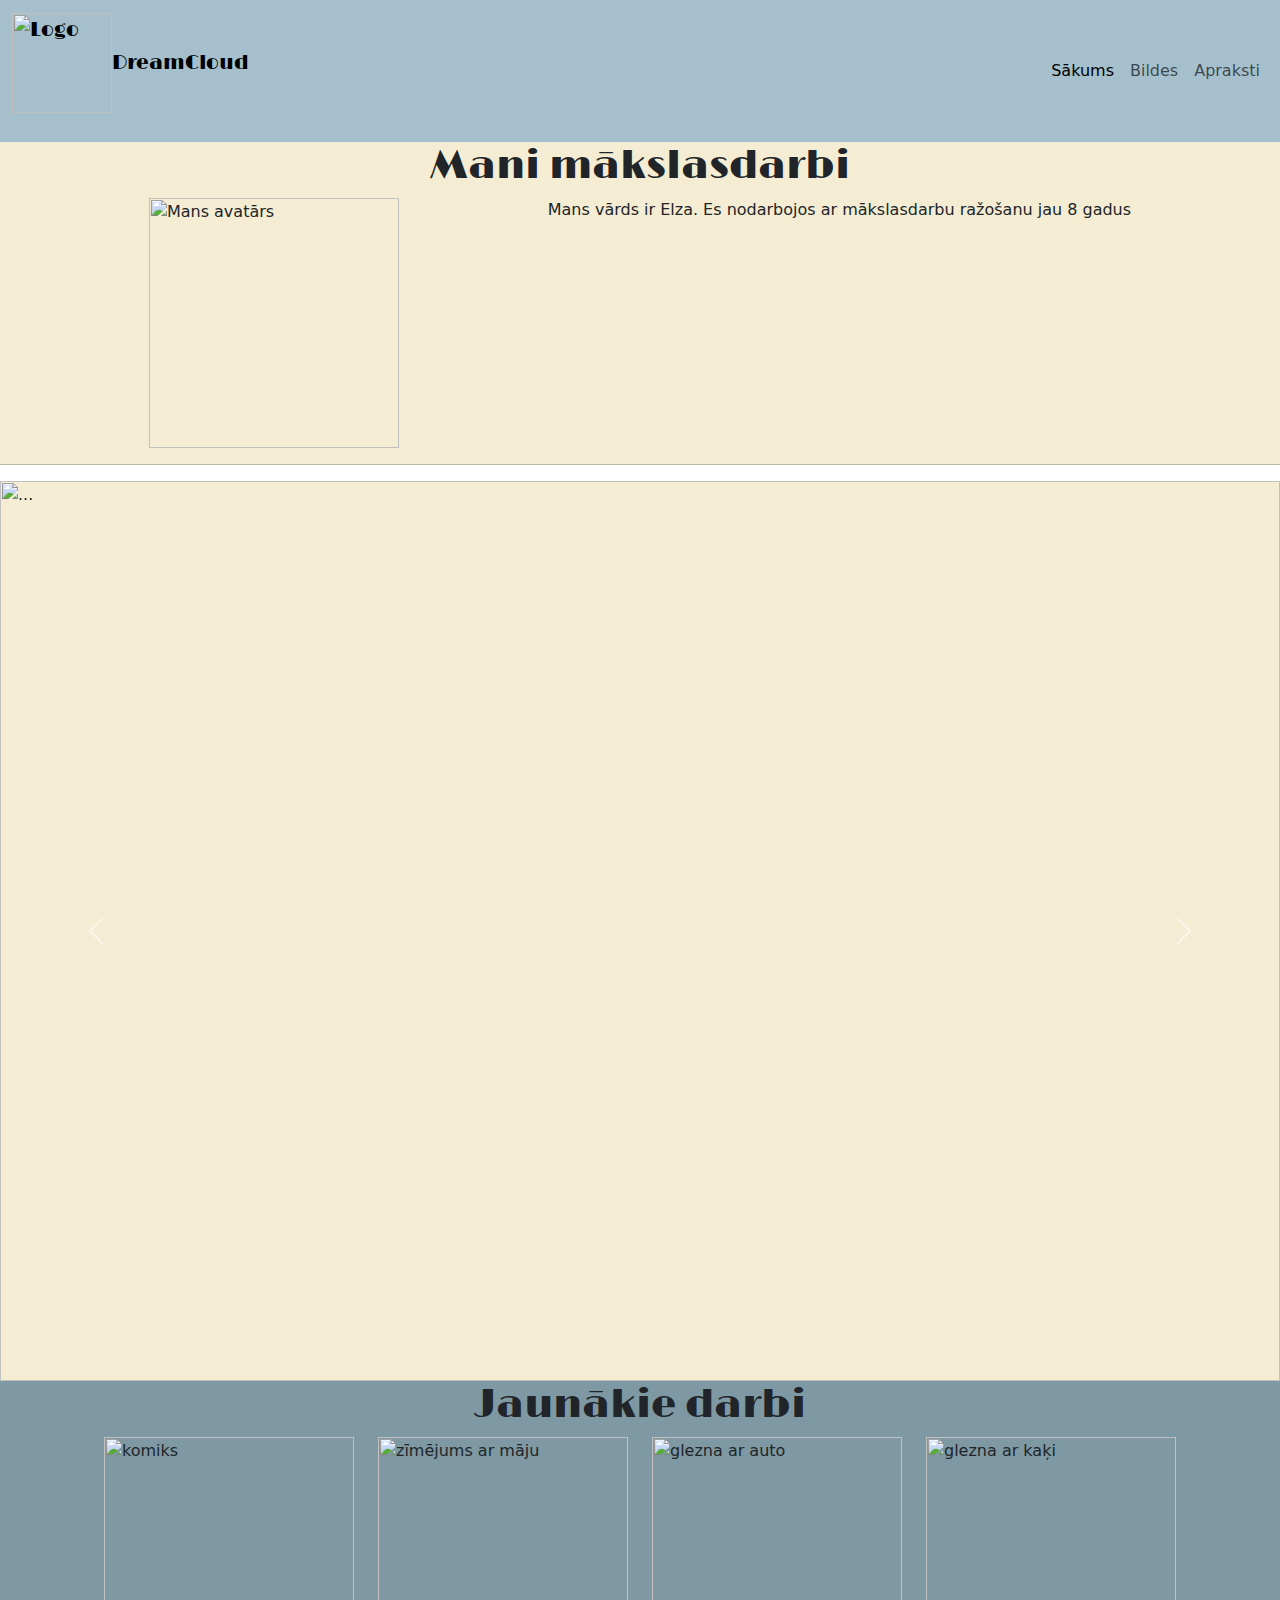
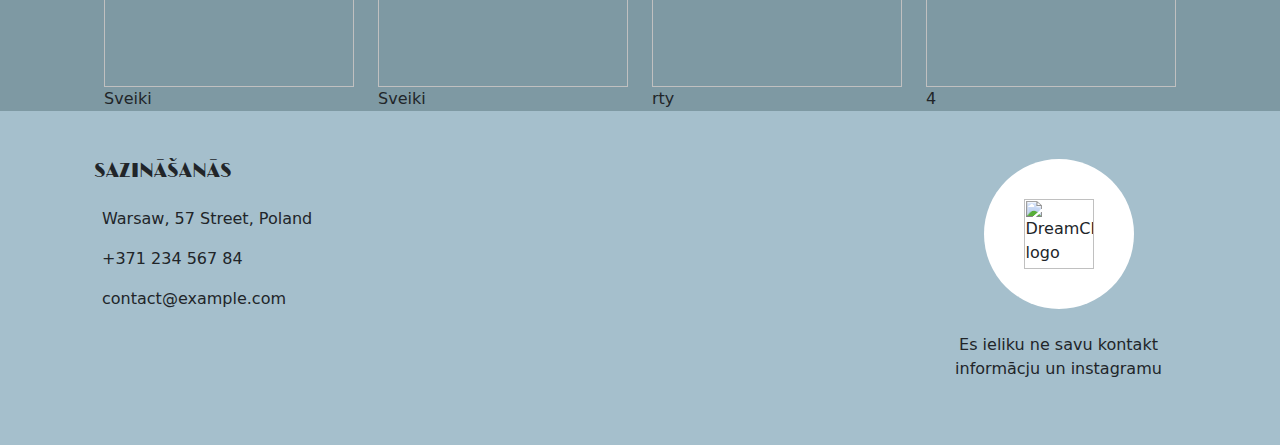
==== page.html @ 7c0523af "footer update" ====
<html lang="en">
<head>
    <meta charset="UTF-8">
    <meta name="viewport" content="width=device-width, initial-scale=1.0">
    <link rel="preconnect" href="https://fonts.googleapis.com">
<link rel="preconnect" href="https://fonts.gstatic.com" crossorigin>
<link href="https://fonts.googleapis.com/css2?family=Limelight&family=Merienda:wght@300..900&family=Outfit:wght@100..900&display=swap" rel="stylesheet">
    <link href="https://cdn.jsdelivr.net/npm/bootstrap@5.3.3/dist/css/bootstrap.min.css" rel="stylesheet" integrity="sha384-QWTKZyjpPEjISv5WaRU9OFeRpok6YctnYmDr5pNlyT2bRjXh0JMhjY6hW+ALEwIH" crossorigin="anonymous">
    <link href="dizians.css" rel="stylesheet" type="text/css">
    <link rel="icon" type="image/x-icon" href="DreamCloud (3).png">
    <title>DreamCloud</title>
    
</head>
<body>
      <nav  style="background-color: #A5BFCC ;" class="navbar navbar-expand-lg ">
        <div  class="container-fluid">
          <a class="navbar-brand" >
              <p id="nav" >
                <img src="DreamCloud.png" alt="Logo" id="logo" class="d-inline-block align-text-top">
                DreamCloud
              </p>
          </a>
        </button>
        <div class="collapse navbar-collapse" id="navbarSupportedContent">
        </div>
          <ul class="navbar-nav me-auto mb-2 mb-lg-0">
              <li class="nav-item">
                <a class="nav-link active" aria-current="page" href="#p1">
                  Sākums
                </a>
              </li>
              <li class="nav-item">
                <a class="nav-link" href="#p2">
                  Bildes
                </a>
              </li>
              <li class="nav-item">
                <a class="nav-link" href="#p3">
                  Apraksti
                </a>
              </li>
      </nav>
      <div id="p1" class="p1">
        <h1>
          Mani mākslasdarbi
        </h1>
        <div class="p1-1">
        <img src="1632530f-fa61-4b01-adc0-30092f746ddd.jpg" class="b1" alt="Mans avatārs">
        <p>
          Mans vārds ir Elza. Es nodarbojos ar mākslasdarbu ražošanu jau 8 gadus
        </p>
        </div>
        <hr>
        <p>
        </p>
      </div>
    <div id="p2" class="p2">
        <div id="carouselExampleFade" class="carousel slide carousel-fade">
            <div class="carousel-inner">
              <div class="carousel-item active">
                <img src="df8d1e7b-86b2-4482-b5e5-c2f24b2a9b13.jpg" class="d-block w-100" alt="...">
              </div>
              <div class="carousel-item">
              <img src="04da76fa-fcf0-4cc1-bb3c-b1ba5ed66541.jpg" class="d-block w-100" alt="...">   
              </div>
              <div class="carousel-item">
                <img src="20908c12-6b63-4599-a3f3-a338be8e5da8.jpg" class="d-block w-100" alt="...">
              </div>
            </div>
            <button class="carousel-control-prev" type="button" data-bs-target="#carouselExampleFade" data-bs-slide="prev">
              <span class="carousel-control-prev-icon" aria-hidden="true">
              </span>
              <span class="visually-hidden">
                Previous
              </span>
            </button>
            <button class="carousel-control-next" type="button" data-bs-target="#carouselExampleFade" data-bs-slide="next">
              <span class="carousel-control-next-icon" aria-hidden="true">
              </span>
              <span class="visually-hidden">
                Next
              </span>
            </button>
          </div>          
    </div>
    <div id="p3" class="p3">
      <div class="container">
        <h1>
          Jaunākie darbi
        </h1> 
           <div class="a">
        <div class="row">  
             <div class="col-lg-3 col-md col-sm-100%" id="a">
               <img src="6904df35-3a29-496d-bd70-d84a2db6f9d6.jpg" class="b2" alt="komiks">
              Sveiki
            </div>
         <div class="col-lg-3 col-md col-sm-100%" id="b">
          <img src="4cfbf925-ad22-496f-8fce-84463354cf79.jpg" class="b2" alt="zīmējums ar māju">
           Sveiki
          </div>
         <div class="col-lg-3 col-md col-sm-100%" id="c">       
           <img src="0a617922-f66a-4196-8d96-88fa8f21aa9b.jpg" class="b2" alt="glezna ar auto">
           rty
          </div>
        <div class="col-lg-3 col-md col-sm-100%" id="d">
           <img src="0b1cdb0f-7dce-4929-8135-ed3fdbac55a0.jpg" class="b2" alt="glezna ar kaķi">
           4
          </div>
        </div>
      </div>
        </div>
    </div>
  <footer class="bottom">
    <div class="container p-4">
      <div class="row my-4">
        
       <div class="col-lg-3 col-md-6 mb-4 mb-md-0">
          <h5 class="text-uppercase mb-4">
            Sazināšanās
          </h5>
          <ul class="list-unstyled">
            <li>
              <p>
                <i class="fas fa-map-marker-alt pe-2">
                </i>
                Warsaw, 57 Street, Poland
              </p>
            </li>
            <li>
              <p><i class="fas fa-phone pe-2">
              </i>+371 234 567 84
            </p>
            </li>
            <li>
              <p>
                <i class="fas fa-envelope pe-2 mb-0">
                </i>
                contact@example.com
              </p>
            </li>
          </ul>
        </div>  
        <div class="col-lg-3 col-md-6 mb-4 mb-md-0">
          <ul class="list-unstyled d-flex flex-row justify-content-center">
            <li>
              <a class="text-white px-2" href="https://www.instagram.com/arts.channel/?hl=en">
                <i class="fab fa-instagram">
                </i>
              </a>
            </li>
          </ul>
        </div>
        <div class="col-lg-3 col-md-6 mb-4 mb-md-0">
        </div>
        <div class="col-lg-3 col-md-6 mb-4 mb-md-0">
          <div class="rounded-circle bg-white shadow-1-strong d-flex align-items-center justify-content-center mb-4 mx-auto" style="width: 150px; height: 150px;">
            <img src="DreamCloud (2).png" height="70" alt="DreamCloud logo" loading="lazy" />
          </div>
          <p class="text-center">
            Es ieliku ne savu kontakt informācju un instagramu
          </p>
        </div>
      </div>
    </div>
  </footer>
    <script src="https://cdn.jsdelivr.net/npm/bootstrap@5.3.3/dist/js/bootstrap.bundle.min.js" integrity="sha384-YvpcrYf0tY3lHB60NNkmXc5s9fDVZLESaAA55NDzOxhy9GkcIdslK1eN7N6jIeHz" crossorigin="anonymous"></script>
</body>
</html>
---- dizians.css ----
#nav{
    display:flex;
  align-items: center;
  justify-content: space-around;
  font-family: "Limelight", serif;
}

#logo {
    height: 100px;
    width: 100px;
}
.p1{
    background-color: #F4EDD3;
}
h1{
    font-family: "Limelight", serif;
    display: flex;
    justify-content: center;
}
.p1-1{
    display:flex;
    justify-content:space-evenly
}
.b1{
    height:250px;
    width: 250px;
}

.p2{
    background-color: #F4EDD3;
}

.p3{
    background-color: #7E99A3;
    
}
.b2{ 
    height:250px;
    width: 250px;
    display: flex;
    justify-content: space-around;
}
.a{
    display: flex;
    justify-content: space-evenly;
    align-items: center;
}
.bottom{
    background-color: #A5BFCC;
}
h5{
    font-family: "Limelight", serif;
}
.logo2{
    height: 100px;
    width: 100px;
}
/* font-family:"outfit", serif;  */
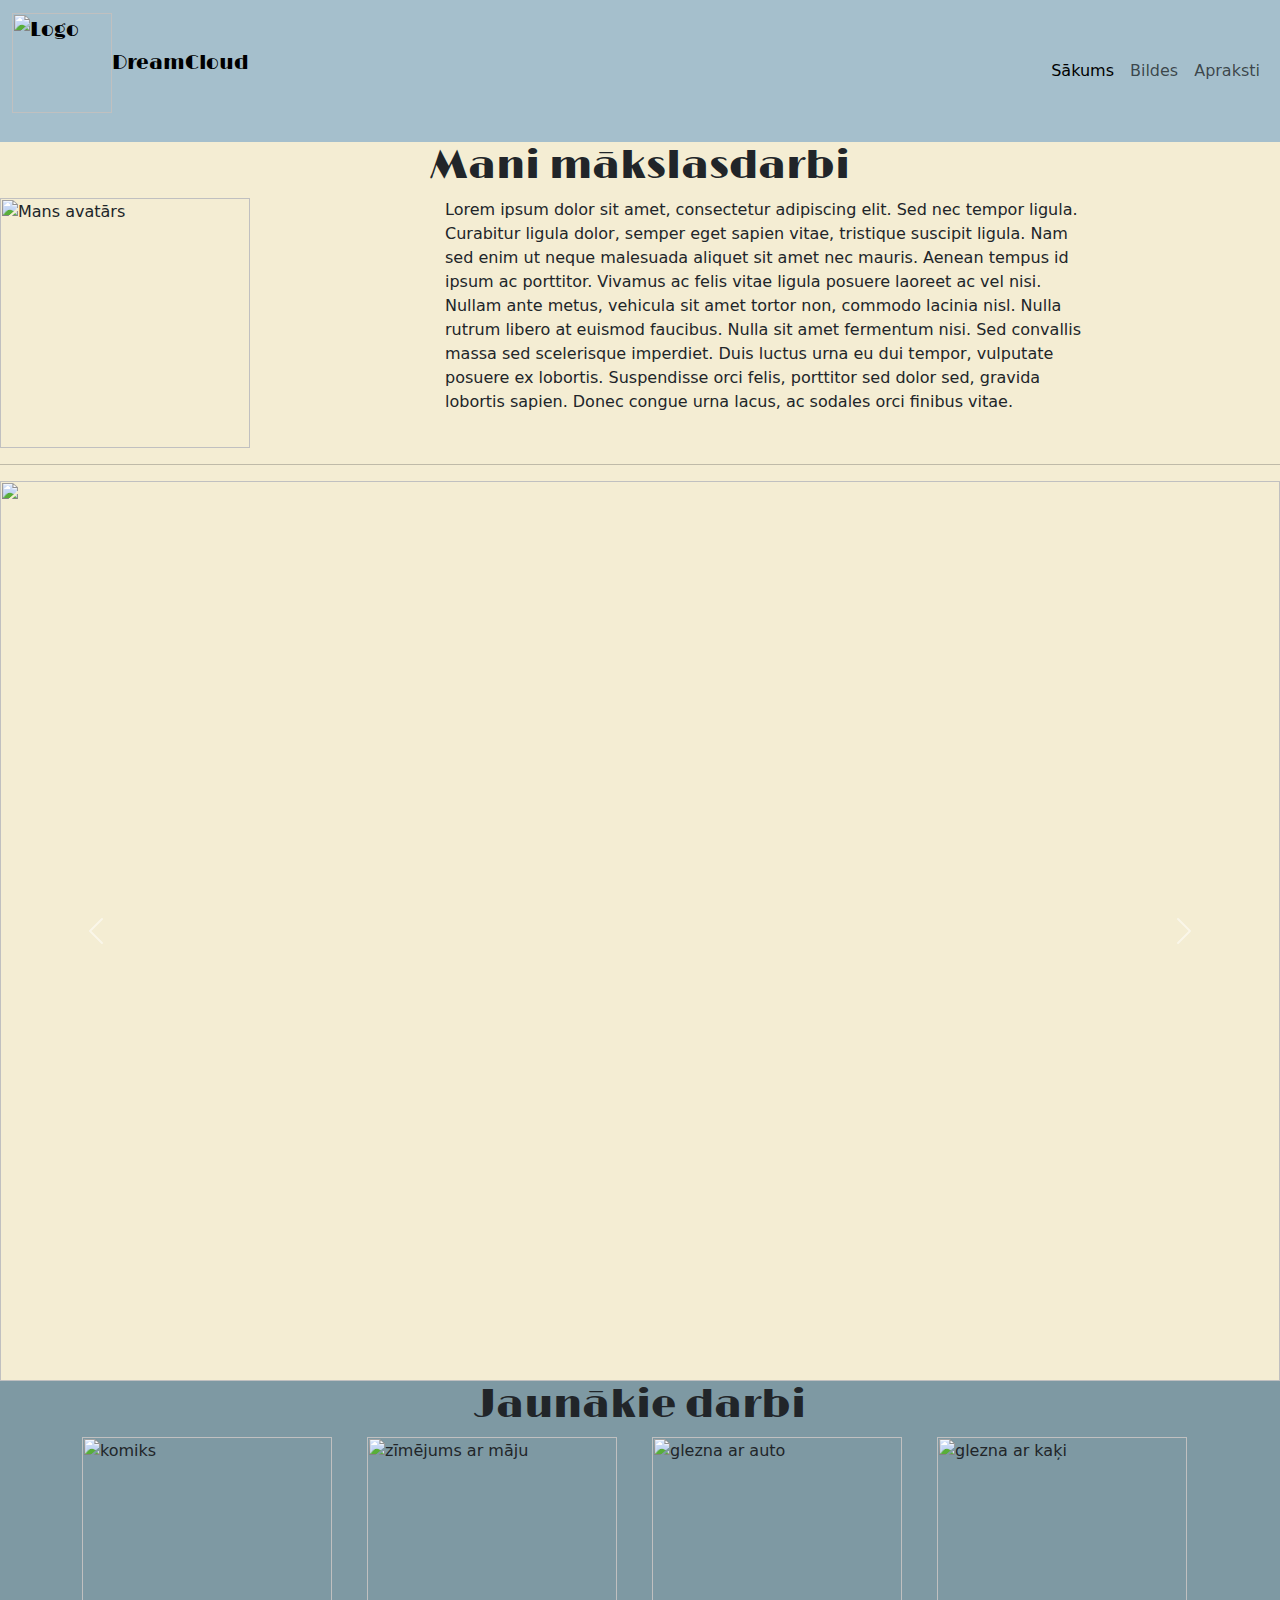
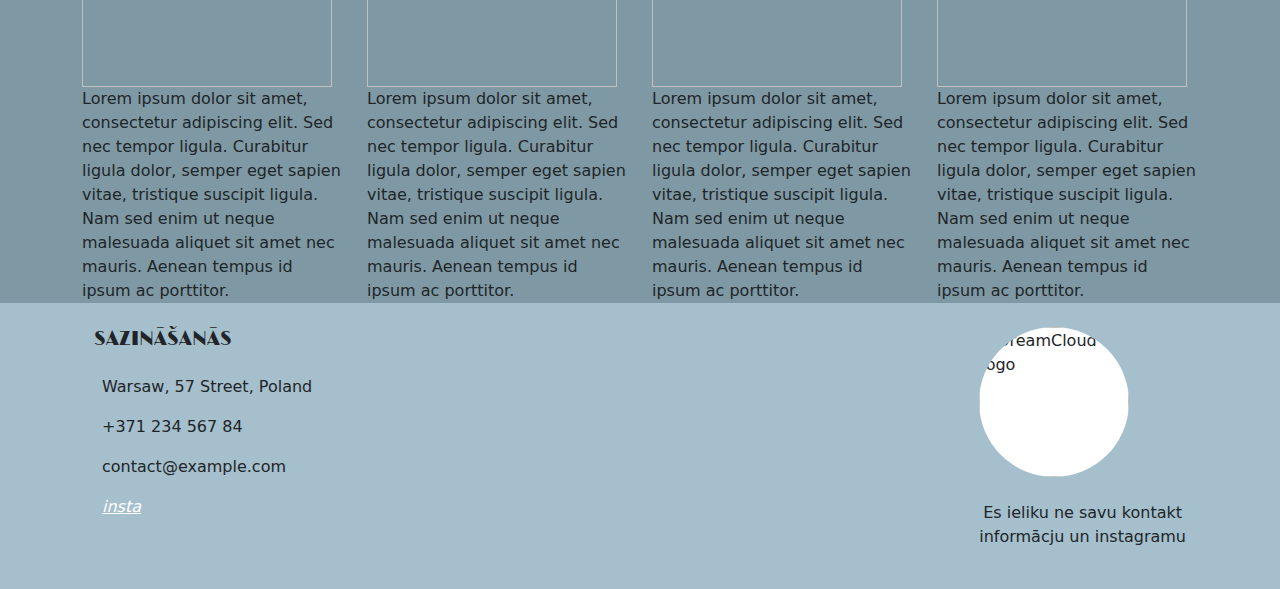
==== commit f401deab: "almost done" ====
--- a/page.html
+++ b/page.html
@@ -6,12 +6,13 @@
 <link rel="preconnect" href="https://fonts.gstatic.com" crossorigin>
 <link href="https://fonts.googleapis.com/css2?family=Limelight&family=Merienda:wght@300..900&family=Outfit:wght@100..900&display=swap" rel="stylesheet">
     <link href="https://cdn.jsdelivr.net/npm/bootstrap@5.3.3/dist/css/bootstrap.min.css" rel="stylesheet" integrity="sha384-QWTKZyjpPEjISv5WaRU9OFeRpok6YctnYmDr5pNlyT2bRjXh0JMhjY6hW+ALEwIH" crossorigin="anonymous">
+    <link rel="stylesheet" href="https://cdnjs.cloudflare.com/ajax/libs/font-awesome/6.5.1/css/all.min.css" integrity="sha512-DTOQO9RWCH3ppGqcWaEA1BIZOC6xxalwEsw9c2QQeAIftl+Vegovlnee1c9QX4TctnWMn13TZye+giMm8e2LwA==" crossorigin="anonymous" referrerpolicy="no-referrer" />
     <link href="dizians.css" rel="stylesheet" type="text/css">
     <link rel="icon" type="image/x-icon" href="DreamCloud (3).png">
     <title>DreamCloud</title>
     
 </head>
-<body>
+<body class="bo">
       <nav  style="background-color: #A5BFCC ;" class="navbar navbar-expand-lg ">
         <div  class="container-fluid">
           <a class="navbar-brand" >
@@ -20,10 +21,11 @@
                 DreamCloud
               </p>
           </a>
-        </button>
+          <button class="navbar-toggler" type="button" data-bs-toggle="collapse" data-bs-target="#navbarSupportedContent" aria-controls="navbarSupportedContent" aria-expanded="false" aria-label="Toggle navigation">
+            <span class="navbar-toggler-icon"></span>
+          </button>
         <div class="collapse navbar-collapse" id="navbarSupportedContent">
-        </div>
-          <ul class="navbar-nav me-auto mb-2 mb-lg-0">
+          <ul class="navbar-nav ms-auto mb-2 mb-lg-0">
               <li class="nav-item">
                 <a class="nav-link active" aria-current="page" href="#p1">
                   Sākums
@@ -39,6 +41,8 @@
                   Apraksti
                 </a>
               </li>
+            </ul>
+          </div>
       </nav>
       <div id="p1" class="p1">
         <h1>
@@ -46,25 +50,23 @@
         </h1>
         <div class="p1-1">
         <img src="1632530f-fa61-4b01-adc0-30092f746ddd.jpg" class="b1" alt="Mans avatārs">
-        <p>
-          Mans vārds ir Elza. Es nodarbojos ar mākslasdarbu ražošanu jau 8 gadus
+        <p id="pp">
+          Lorem ipsum dolor sit amet, consectetur adipiscing elit. Sed nec tempor ligula. Curabitur ligula dolor, semper eget sapien vitae, tristique suscipit ligula. Nam sed enim ut neque malesuada aliquet sit amet nec mauris. Aenean tempus id ipsum ac porttitor. Vivamus ac felis vitae ligula posuere laoreet ac vel nisi. Nullam ante metus, vehicula sit amet tortor non, commodo lacinia nisl. Nulla rutrum libero at euismod faucibus. Nulla sit amet fermentum nisi. Sed convallis massa sed scelerisque imperdiet. Duis luctus urna eu dui tempor, vulputate posuere ex lobortis. Suspendisse orci felis, porttitor sed dolor sed, gravida lobortis sapien. Donec congue urna lacus, ac sodales orci finibus vitae.
         </p>
         </div>
         <hr>
-        <p>
-        </p>
       </div>
     <div id="p2" class="p2">
         <div id="carouselExampleFade" class="carousel slide carousel-fade">
             <div class="carousel-inner">
               <div class="carousel-item active">
-                <img src="df8d1e7b-86b2-4482-b5e5-c2f24b2a9b13.jpg" class="d-block w-100" alt="...">
+                <img src="df8d1e7b-86b2-4482-b5e5-c2f24b2a9b13.jpg" class="d-block w-100">
               </div>
               <div class="carousel-item">
-              <img src="04da76fa-fcf0-4cc1-bb3c-b1ba5ed66541.jpg" class="d-block w-100" alt="...">   
+              <img src="04da76fa-fcf0-4cc1-bb3c-b1ba5ed66541.jpg" class="d-block w-100">   
               </div>
               <div class="carousel-item">
-                <img src="20908c12-6b63-4599-a3f3-a338be8e5da8.jpg" class="d-block w-100" alt="...">
+                <img src="20908c12-6b63-4599-a3f3-a338be8e5da8.jpg" class="d-block w-100">
               </div>
             </div>
             <button class="carousel-control-prev" type="button" data-bs-target="#carouselExampleFade" data-bs-slide="prev">
@@ -92,19 +94,19 @@
         <div class="row">  
              <div class="col-lg-3 col-md col-sm-100%" id="a">
                <img src="6904df35-3a29-496d-bd70-d84a2db6f9d6.jpg" class="b2" alt="komiks">
-              Sveiki
+               Lorem ipsum dolor sit amet, consectetur adipiscing elit. Sed nec tempor ligula. Curabitur ligula dolor, semper eget sapien vitae, tristique suscipit ligula. Nam sed enim ut neque malesuada aliquet sit amet nec mauris. Aenean tempus id ipsum ac porttitor.
             </div>
          <div class="col-lg-3 col-md col-sm-100%" id="b">
           <img src="4cfbf925-ad22-496f-8fce-84463354cf79.jpg" class="b2" alt="zīmējums ar māju">
-           Sveiki
-          </div>
+          Lorem ipsum dolor sit amet, consectetur adipiscing elit. Sed nec tempor ligula. Curabitur ligula dolor, semper eget sapien vitae, tristique suscipit ligula. Nam sed enim ut neque malesuada aliquet sit amet nec mauris. Aenean tempus id ipsum ac porttitor. 
+         </div>
          <div class="col-lg-3 col-md col-sm-100%" id="c">       
            <img src="0a617922-f66a-4196-8d96-88fa8f21aa9b.jpg" class="b2" alt="glezna ar auto">
-           rty
+           Lorem ipsum dolor sit amet, consectetur adipiscing elit. Sed nec tempor ligula. Curabitur ligula dolor, semper eget sapien vitae, tristique suscipit ligula. Nam sed enim ut neque malesuada aliquet sit amet nec mauris. Aenean tempus id ipsum ac porttitor. 
           </div>
         <div class="col-lg-3 col-md col-sm-100%" id="d">
            <img src="0b1cdb0f-7dce-4929-8135-ed3fdbac55a0.jpg" class="b2" alt="glezna ar kaķi">
-           4
+           Lorem ipsum dolor sit amet, consectetur adipiscing elit. Sed nec tempor ligula. Curabitur ligula dolor, semper eget sapien vitae, tristique suscipit ligula. Nam sed enim ut neque malesuada aliquet sit amet nec mauris. Aenean tempus id ipsum ac porttitor.
           </div>
         </div>
       </div>
@@ -112,9 +114,8 @@
     </div>
   <footer class="bottom">
     <div class="container p-4">
-      <div class="row my-4">
-        
-       <div class="col-lg-3 col-md-6 mb-4 mb-md-0">
+      <div class="footer-content d-flex justify-content-between align-items-start">
+        <div class="contact-info">
           <h5 class="text-uppercase mb-4">
             Sazināšanās
           </h5>
@@ -139,25 +140,21 @@
               </p>
             </li>
           </ul>
-        </div>  
-        <div class="col-lg-3 col-md-6 mb-4 mb-md-0">
-          <ul class="list-unstyled d-flex flex-row justify-content-center">
+          <ul class="list-unstyled d-flex flex-row">
             <li>
               <a class="text-white px-2" href="https://www.instagram.com/arts.channel/?hl=en">
-                <i class="fab fa-instagram">
+                <i class="fab fa-instagram"> insta
                 </i>
               </a>
             </li>
           </ul>
         </div>
-        <div class="col-lg-3 col-md-6 mb-4 mb-md-0">
-        </div>
-        <div class="col-lg-3 col-md-6 mb-4 mb-md-0">
-          <div class="rounded-circle bg-white shadow-1-strong d-flex align-items-center justify-content-center mb-4 mx-auto" style="width: 150px; height: 150px;">
-            <img src="DreamCloud (2).png" height="70" alt="DreamCloud logo" loading="lazy" />
+        <div class="footer-logo">
+          <div class="bottom-logo rounded-circle bg-white shadow-1-strong d-flex align-items-center justify-content-center mb-4">
+            <img src="DreamCloud (2).png" class="rounded-circle" alt="DreamCloud logo" loading="lazy" />
           </div>
           <p class="text-center">
-            Es ieliku ne savu kontakt informācju un instagramu
+            Es ieliku ne savu kontakt <br> informācju un instagramu
           </p>
         </div>
       </div>
--- a/dizians.css
+++ b/dizians.css
@@ -1,3 +1,4 @@
+.bo{ background-color: #F4EDD3;}
 #nav{
     display:flex;
   align-items: center;
@@ -25,7 +26,10 @@
     height:250px;
     width: 250px;
 }
-
+#pp {
+    width: 50%;
+    margin: 0 auto;
+}
 .p2{
     background-color: #F4EDD3;
 }
@@ -55,4 +59,8 @@
     height: 100px;
     width: 100px;
 }
+.bottom-logo, .bottom-logo img{
+    height: 150px;
+    width: 150px;
+}
 /* font-family:"outfit", serif;  */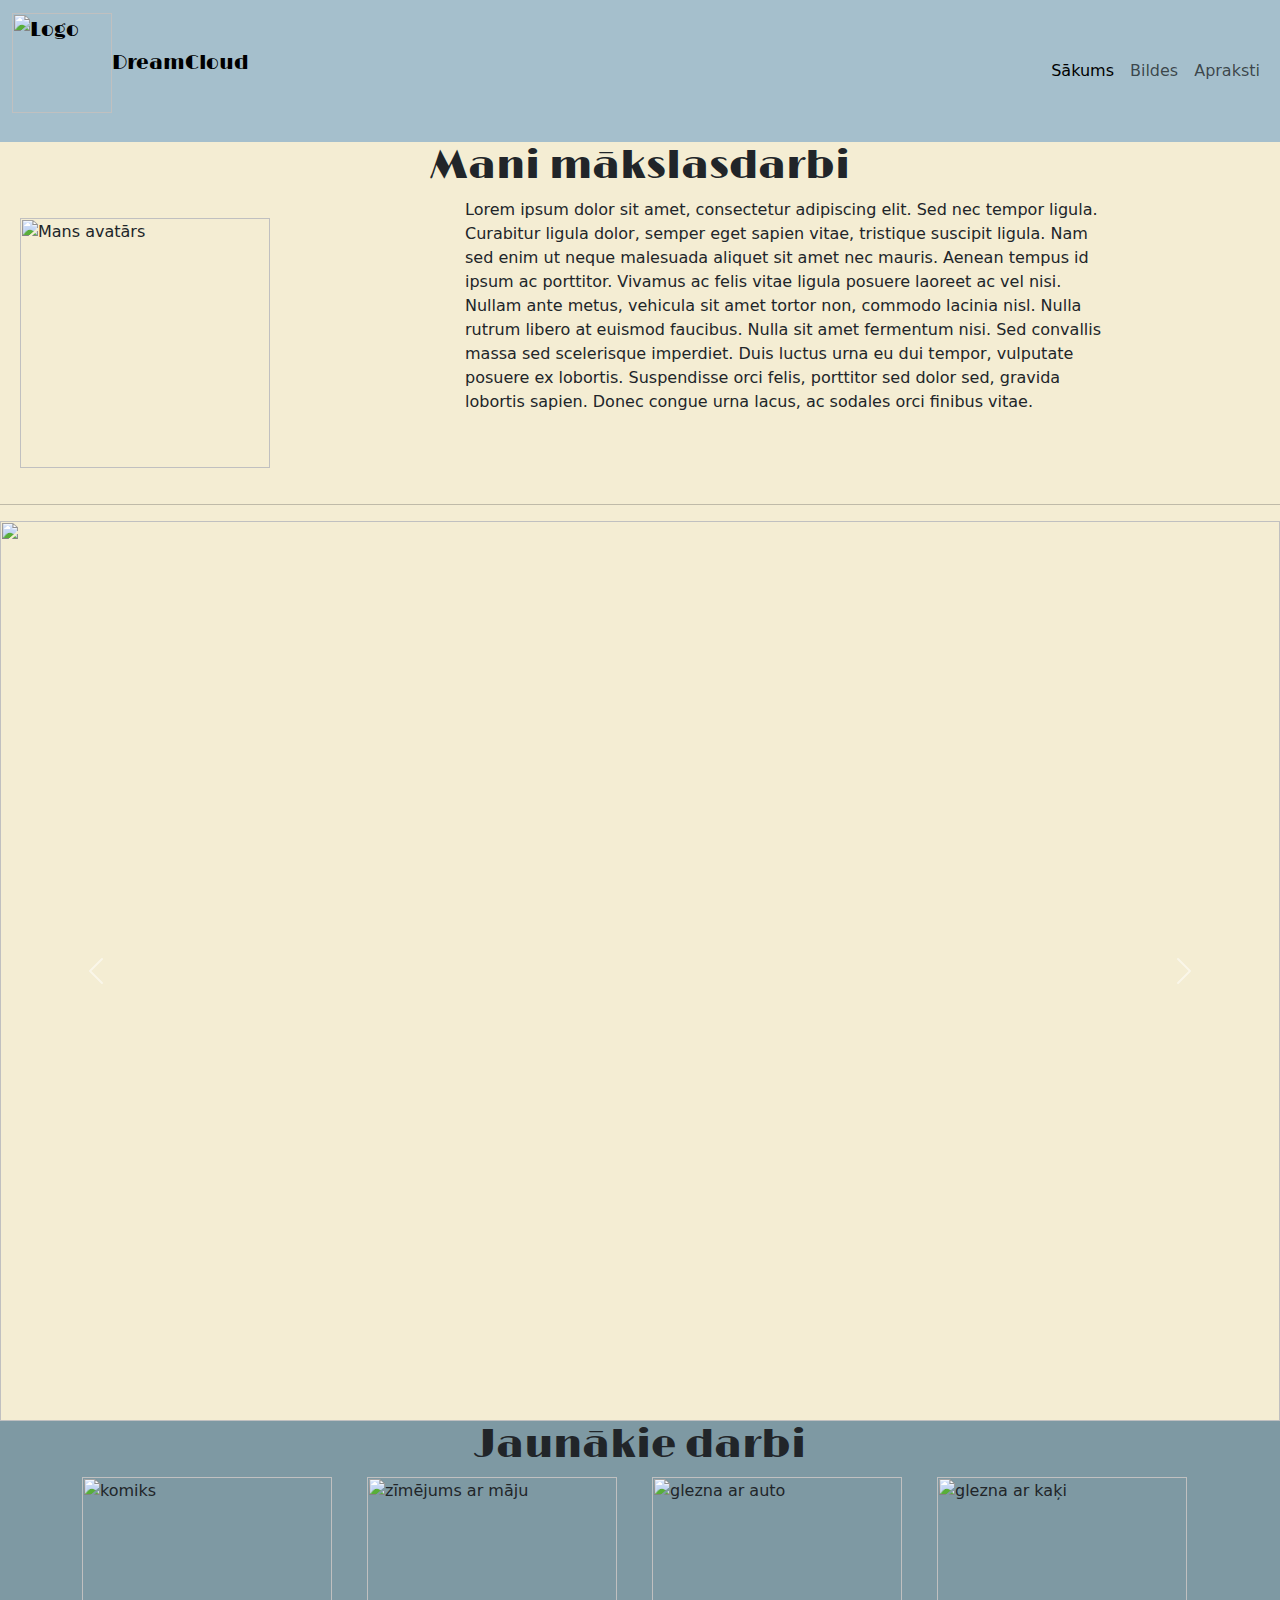
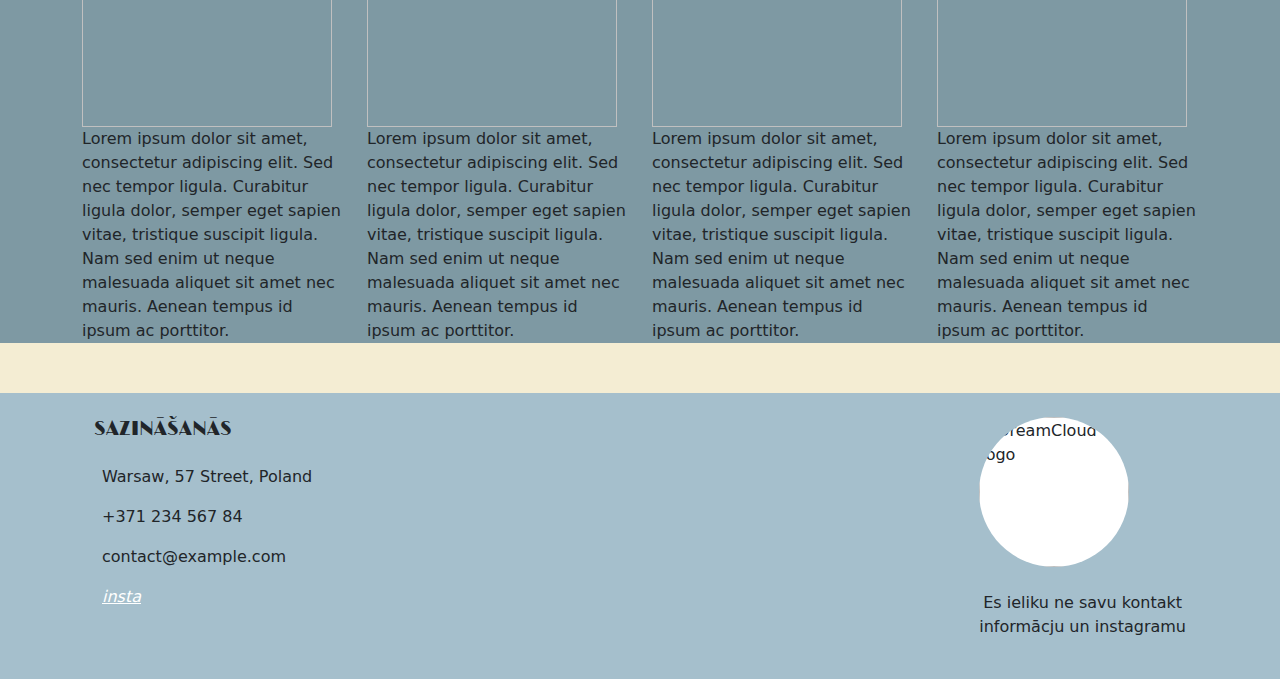
==== commit 8b1c81ca: "formating html" ====
--- a/page.html
+++ b/page.html
@@ -1,117 +1,139 @@
 <html lang="en">
+
 <head>
-    <meta charset="UTF-8">
-    <meta name="viewport" content="width=device-width, initial-scale=1.0">
-    <link rel="preconnect" href="https://fonts.googleapis.com">
-<link rel="preconnect" href="https://fonts.gstatic.com" crossorigin>
-<link href="https://fonts.googleapis.com/css2?family=Limelight&family=Merienda:wght@300..900&family=Outfit:wght@100..900&display=swap" rel="stylesheet">
-    <link href="https://cdn.jsdelivr.net/npm/bootstrap@5.3.3/dist/css/bootstrap.min.css" rel="stylesheet" integrity="sha384-QWTKZyjpPEjISv5WaRU9OFeRpok6YctnYmDr5pNlyT2bRjXh0JMhjY6hW+ALEwIH" crossorigin="anonymous">
-    <link rel="stylesheet" href="https://cdnjs.cloudflare.com/ajax/libs/font-awesome/6.5.1/css/all.min.css" integrity="sha512-DTOQO9RWCH3ppGqcWaEA1BIZOC6xxalwEsw9c2QQeAIftl+Vegovlnee1c9QX4TctnWMn13TZye+giMm8e2LwA==" crossorigin="anonymous" referrerpolicy="no-referrer" />
-    <link href="dizians.css" rel="stylesheet" type="text/css">
-    <link rel="icon" type="image/x-icon" href="DreamCloud (3).png">
-    <title>DreamCloud</title>
-    
+  <meta charset="UTF-8">
+  <meta name="viewport" content="width=device-width, initial-scale=1.0">
+  <link rel="preconnect" href="https://fonts.googleapis.com">
+  <link rel="preconnect" href="https://fonts.gstatic.com" crossorigin>
+  <link
+    href="https://fonts.googleapis.com/css2?family=Limelight&family=Merienda:wght@300..900&family=Outfit:wght@100..900&display=swap"
+    rel="stylesheet">
+  <link href="https://cdn.jsdelivr.net/npm/bootstrap@5.3.3/dist/css/bootstrap.min.css" rel="stylesheet"
+    integrity="sha384-QWTKZyjpPEjISv5WaRU9OFeRpok6YctnYmDr5pNlyT2bRjXh0JMhjY6hW+ALEwIH" crossorigin="anonymous">
+  <link rel="stylesheet" href="https://cdnjs.cloudflare.com/ajax/libs/font-awesome/6.5.1/css/all.min.css"
+    integrity="sha512-DTOQO9RWCH3ppGqcWaEA1BIZOC6xxalwEsw9c2QQeAIftl+Vegovlnee1c9QX4TctnWMn13TZye+giMm8e2LwA=="
+    crossorigin="anonymous" referrerpolicy="no-referrer" />
+  <link href="dizians.css" rel="stylesheet" type="text/css">
+  <link rel="icon" type="image/x-icon" href="DreamCloud (3).png">
+  <title>DreamCloud</title>
+
 </head>
+
 <body class="bo">
-      <nav  style="background-color: #A5BFCC ;" class="navbar navbar-expand-lg ">
-        <div  class="container-fluid">
-          <a class="navbar-brand" >
-              <p id="nav" >
-                <img src="DreamCloud.png" alt="Logo" id="logo" class="d-inline-block align-text-top">
-                DreamCloud
-              </p>
-          </a>
-          <button class="navbar-toggler" type="button" data-bs-toggle="collapse" data-bs-target="#navbarSupportedContent" aria-controls="navbarSupportedContent" aria-expanded="false" aria-label="Toggle navigation">
-            <span class="navbar-toggler-icon"></span>
-          </button>
-        <div class="collapse navbar-collapse" id="navbarSupportedContent">
-          <ul class="navbar-nav ms-auto mb-2 mb-lg-0">
-              <li class="nav-item">
-                <a class="nav-link active" aria-current="page" href="#p1">
-                  Sākums
-                </a>
-              </li>
-              <li class="nav-item">
-                <a class="nav-link" href="#p2">
-                  Bildes
-                </a>
-              </li>
-              <li class="nav-item">
-                <a class="nav-link" href="#p3">
-                  Apraksti
-                </a>
-              </li>
-            </ul>
+  <nav style="background-color: #A5BFCC ;" class="navbar navbar-expand-lg ">
+    <div class="container-fluid">
+      <a class="navbar-brand">
+        <p id="nav">
+          <img src="DreamCloud.png" alt="Logo" id="logo" class="d-inline-block align-text-top">
+          DreamCloud
+        </p>
+      </a>
+      <button class="navbar-toggler" type="button" data-bs-toggle="collapse" data-bs-target="#navbarSupportedContent"
+        aria-controls="navbarSupportedContent" aria-expanded="false" aria-label="Toggle navigation">
+        <span class="navbar-toggler-icon"></span>
+      </button>
+      <div class="collapse navbar-collapse" id="navbarSupportedContent">
+        <ul class="navbar-nav ms-auto mb-2 mb-lg-0">
+          <li class="nav-item">
+            <a class="nav-link active" aria-current="page" href="#p1">
+              Sākums
+            </a>
+          </li>
+          <li class="nav-item">
+            <a class="nav-link" href="#p2">
+              Bildes
+            </a>
+          </li>
+          <li class="nav-item">
+            <a class="nav-link" href="#p3">
+              Apraksti
+            </a>
+          </li>
+        </ul>
+      </div>
+  </nav>
+  <div id="p1" class="p1">
+    <h1>
+      Mani mākslasdarbi
+    </h1>
+    <div class="p1-1">
+      <img src="1632530f-fa61-4b01-adc0-30092f746ddd.jpg" class="b1" alt="Mans avatārs">
+      <p id="pp">
+        Lorem ipsum dolor sit amet, consectetur adipiscing elit. Sed nec tempor ligula. Curabitur ligula dolor, semper
+        eget sapien vitae, tristique suscipit ligula. Nam sed enim ut neque malesuada aliquet sit amet nec mauris.
+        Aenean tempus id ipsum ac porttitor. Vivamus ac felis vitae ligula posuere laoreet ac vel nisi. Nullam ante
+        metus, vehicula sit amet tortor non, commodo lacinia nisl. Nulla rutrum libero at euismod faucibus. Nulla sit
+        amet fermentum nisi. Sed convallis massa sed scelerisque imperdiet. Duis luctus urna eu dui tempor, vulputate
+        posuere ex lobortis. Suspendisse orci felis, porttitor sed dolor sed, gravida lobortis sapien. Donec congue urna
+        lacus, ac sodales orci finibus vitae.
+      </p>
+    </div>
+    <hr>
+  </div>
+  <div id="p2" class="p2">
+    <div id="carouselExampleFade" class="carousel slide carousel-fade">
+      <div class="carousel-inner">
+        <div class="carousel-item active">
+          <img src="df8d1e7b-86b2-4482-b5e5-c2f24b2a9b13.jpg" class="d-block w-100">
+        </div>
+        <div class="carousel-item">
+          <img src="04da76fa-fcf0-4cc1-bb3c-b1ba5ed66541.jpg" class="d-block w-100">
+        </div>
+        <div class="carousel-item">
+          <img src="20908c12-6b63-4599-a3f3-a338be8e5da8.jpg" class="d-block w-100">
+        </div>
+      </div>
+      <button class="carousel-control-prev" type="button" data-bs-target="#carouselExampleFade" data-bs-slide="prev">
+        <span class="carousel-control-prev-icon" aria-hidden="true">
+        </span>
+        <span class="visually-hidden">
+          Previous
+        </span>
+      </button>
+      <button class="carousel-control-next" type="button" data-bs-target="#carouselExampleFade" data-bs-slide="next">
+        <span class="carousel-control-next-icon" aria-hidden="true">
+        </span>
+        <span class="visually-hidden">
+          Next
+        </span>
+      </button>
+    </div>
+  </div>
+  <div id="p3" class="p3">
+    <div class="container">
+      <h1>
+        Jaunākie darbi
+      </h1>
+      <div class="a">
+        <div class="row">
+          <div class="col-lg-3 col-md col-sm-100%" id="a">
+            <img src="6904df35-3a29-496d-bd70-d84a2db6f9d6.jpg" class="b2" alt="komiks">
+            Lorem ipsum dolor sit amet, consectetur adipiscing elit. Sed nec tempor ligula. Curabitur ligula dolor,
+            semper eget sapien vitae, tristique suscipit ligula. Nam sed enim ut neque malesuada aliquet sit amet nec
+            mauris. Aenean tempus id ipsum ac porttitor.
           </div>
-      </nav>
-      <div id="p1" class="p1">
-        <h1>
-          Mani mākslasdarbi
-        </h1>
-        <div class="p1-1">
-        <img src="1632530f-fa61-4b01-adc0-30092f746ddd.jpg" class="b1" alt="Mans avatārs">
-        <p id="pp">
-          Lorem ipsum dolor sit amet, consectetur adipiscing elit. Sed nec tempor ligula. Curabitur ligula dolor, semper eget sapien vitae, tristique suscipit ligula. Nam sed enim ut neque malesuada aliquet sit amet nec mauris. Aenean tempus id ipsum ac porttitor. Vivamus ac felis vitae ligula posuere laoreet ac vel nisi. Nullam ante metus, vehicula sit amet tortor non, commodo lacinia nisl. Nulla rutrum libero at euismod faucibus. Nulla sit amet fermentum nisi. Sed convallis massa sed scelerisque imperdiet. Duis luctus urna eu dui tempor, vulputate posuere ex lobortis. Suspendisse orci felis, porttitor sed dolor sed, gravida lobortis sapien. Donec congue urna lacus, ac sodales orci finibus vitae.
-        </p>
-        </div>
-        <hr>
-      </div>
-    <div id="p2" class="p2">
-        <div id="carouselExampleFade" class="carousel slide carousel-fade">
-            <div class="carousel-inner">
-              <div class="carousel-item active">
-                <img src="df8d1e7b-86b2-4482-b5e5-c2f24b2a9b13.jpg" class="d-block w-100">
-              </div>
-              <div class="carousel-item">
-              <img src="04da76fa-fcf0-4cc1-bb3c-b1ba5ed66541.jpg" class="d-block w-100">   
-              </div>
-              <div class="carousel-item">
-                <img src="20908c12-6b63-4599-a3f3-a338be8e5da8.jpg" class="d-block w-100">
-              </div>
-            </div>
-            <button class="carousel-control-prev" type="button" data-bs-target="#carouselExampleFade" data-bs-slide="prev">
-              <span class="carousel-control-prev-icon" aria-hidden="true">
-              </span>
-              <span class="visually-hidden">
-                Previous
-              </span>
-            </button>
-            <button class="carousel-control-next" type="button" data-bs-target="#carouselExampleFade" data-bs-slide="next">
-              <span class="carousel-control-next-icon" aria-hidden="true">
-              </span>
-              <span class="visually-hidden">
-                Next
-              </span>
-            </button>
-          </div>          
-    </div>
-    <div id="p3" class="p3">
-      <div class="container">
-        <h1>
-          Jaunākie darbi
-        </h1> 
-           <div class="a">
-        <div class="row">  
-             <div class="col-lg-3 col-md col-sm-100%" id="a">
-               <img src="6904df35-3a29-496d-bd70-d84a2db6f9d6.jpg" class="b2" alt="komiks">
-               Lorem ipsum dolor sit amet, consectetur adipiscing elit. Sed nec tempor ligula. Curabitur ligula dolor, semper eget sapien vitae, tristique suscipit ligula. Nam sed enim ut neque malesuada aliquet sit amet nec mauris. Aenean tempus id ipsum ac porttitor.
-            </div>
-         <div class="col-lg-3 col-md col-sm-100%" id="b">
-          <img src="4cfbf925-ad22-496f-8fce-84463354cf79.jpg" class="b2" alt="zīmējums ar māju">
-          Lorem ipsum dolor sit amet, consectetur adipiscing elit. Sed nec tempor ligula. Curabitur ligula dolor, semper eget sapien vitae, tristique suscipit ligula. Nam sed enim ut neque malesuada aliquet sit amet nec mauris. Aenean tempus id ipsum ac porttitor. 
-         </div>
-         <div class="col-lg-3 col-md col-sm-100%" id="c">       
-           <img src="0a617922-f66a-4196-8d96-88fa8f21aa9b.jpg" class="b2" alt="glezna ar auto">
-           Lorem ipsum dolor sit amet, consectetur adipiscing elit. Sed nec tempor ligula. Curabitur ligula dolor, semper eget sapien vitae, tristique suscipit ligula. Nam sed enim ut neque malesuada aliquet sit amet nec mauris. Aenean tempus id ipsum ac porttitor. 
+          <div class="col-lg-3 col-md col-sm-100%" id="b">
+            <img src="4cfbf925-ad22-496f-8fce-84463354cf79.jpg" class="b2" alt="zīmējums ar māju">
+            Lorem ipsum dolor sit amet, consectetur adipiscing elit. Sed nec tempor ligula. Curabitur ligula dolor,
+            semper eget sapien vitae, tristique suscipit ligula. Nam sed enim ut neque malesuada aliquet sit amet nec
+            mauris. Aenean tempus id ipsum ac porttitor.
           </div>
-        <div class="col-lg-3 col-md col-sm-100%" id="d">
-           <img src="0b1cdb0f-7dce-4929-8135-ed3fdbac55a0.jpg" class="b2" alt="glezna ar kaķi">
-           Lorem ipsum dolor sit amet, consectetur adipiscing elit. Sed nec tempor ligula. Curabitur ligula dolor, semper eget sapien vitae, tristique suscipit ligula. Nam sed enim ut neque malesuada aliquet sit amet nec mauris. Aenean tempus id ipsum ac porttitor.
+          <div class="col-lg-3 col-md col-sm-100%" id="c">
+            <img src="0a617922-f66a-4196-8d96-88fa8f21aa9b.jpg" class="b2" alt="glezna ar auto">
+            Lorem ipsum dolor sit amet, consectetur adipiscing elit. Sed nec tempor ligula. Curabitur ligula dolor,
+            semper eget sapien vitae, tristique suscipit ligula. Nam sed enim ut neque malesuada aliquet sit amet nec
+            mauris. Aenean tempus id ipsum ac porttitor.
+          </div>
+          <div class="col-lg-3 col-md col-sm-100%" id="d">
+            <img src="0b1cdb0f-7dce-4929-8135-ed3fdbac55a0.jpg" class="b2" alt="glezna ar kaķi">
+            Lorem ipsum dolor sit amet, consectetur adipiscing elit. Sed nec tempor ligula. Curabitur ligula dolor,
+            semper eget sapien vitae, tristique suscipit ligula. Nam sed enim ut neque malesuada aliquet sit amet nec
+            mauris. Aenean tempus id ipsum ac porttitor.
           </div>
         </div>
       </div>
-        </div>
     </div>
+  </div>
   <footer class="bottom">
     <div class="container p-4">
       <div class="footer-content d-flex justify-content-between align-items-start">
@@ -129,8 +151,8 @@
             </li>
             <li>
               <p><i class="fas fa-phone pe-2">
-              </i>+371 234 567 84
-            </p>
+                </i>+371 234 567 84
+              </p>
             </li>
             <li>
               <p>
@@ -150,7 +172,8 @@
           </ul>
         </div>
         <div class="footer-logo">
-          <div class="bottom-logo rounded-circle bg-white shadow-1-strong d-flex align-items-center justify-content-center mb-4">
+          <div
+            class="bottom-logo rounded-circle bg-white shadow-1-strong d-flex align-items-center justify-content-center mb-4">
             <img src="DreamCloud (2).png" class="rounded-circle" alt="DreamCloud logo" loading="lazy" />
           </div>
           <p class="text-center">
@@ -160,6 +183,9 @@
       </div>
     </div>
   </footer>
-    <script src="https://cdn.jsdelivr.net/npm/bootstrap@5.3.3/dist/js/bootstrap.bundle.min.js" integrity="sha384-YvpcrYf0tY3lHB60NNkmXc5s9fDVZLESaAA55NDzOxhy9GkcIdslK1eN7N6jIeHz" crossorigin="anonymous"></script>
+  <script src="https://cdn.jsdelivr.net/npm/bootstrap@5.3.3/dist/js/bootstrap.bundle.min.js"
+    integrity="sha384-YvpcrYf0tY3lHB60NNkmXc5s9fDVZLESaAA55NDzOxhy9GkcIdslK1eN7N6jIeHz"
+    crossorigin="anonymous"></script>
 </body>
+
 </html>--- a/dizians.css
+++ b/dizians.css
@@ -25,6 +25,7 @@
 .b1{
     height:250px;
     width: 250px;
+    margin: 20px;
 }
 #pp {
     width: 50%;
@@ -51,6 +52,7 @@
 }
 .bottom{
     background-color: #A5BFCC;
+    margin-top: 50px;
 }
 h5{
     font-family: "Limelight", serif;
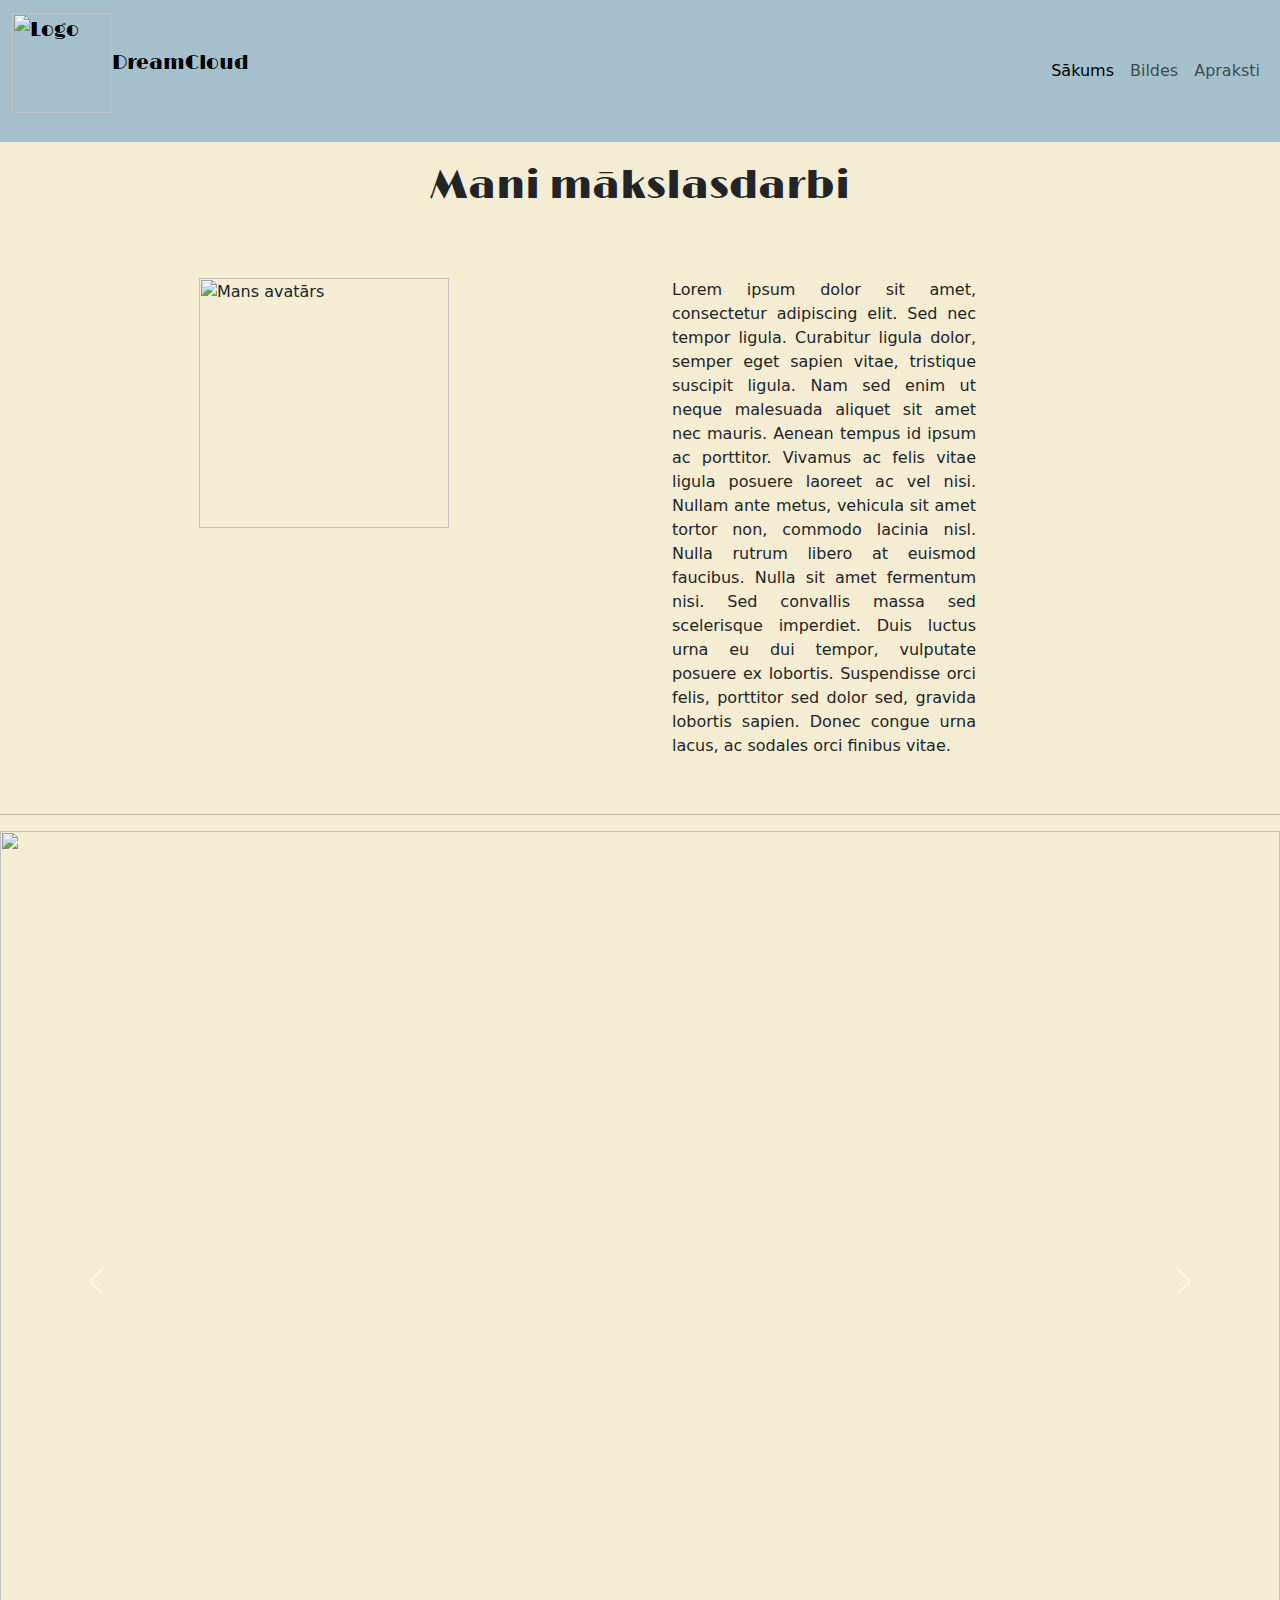
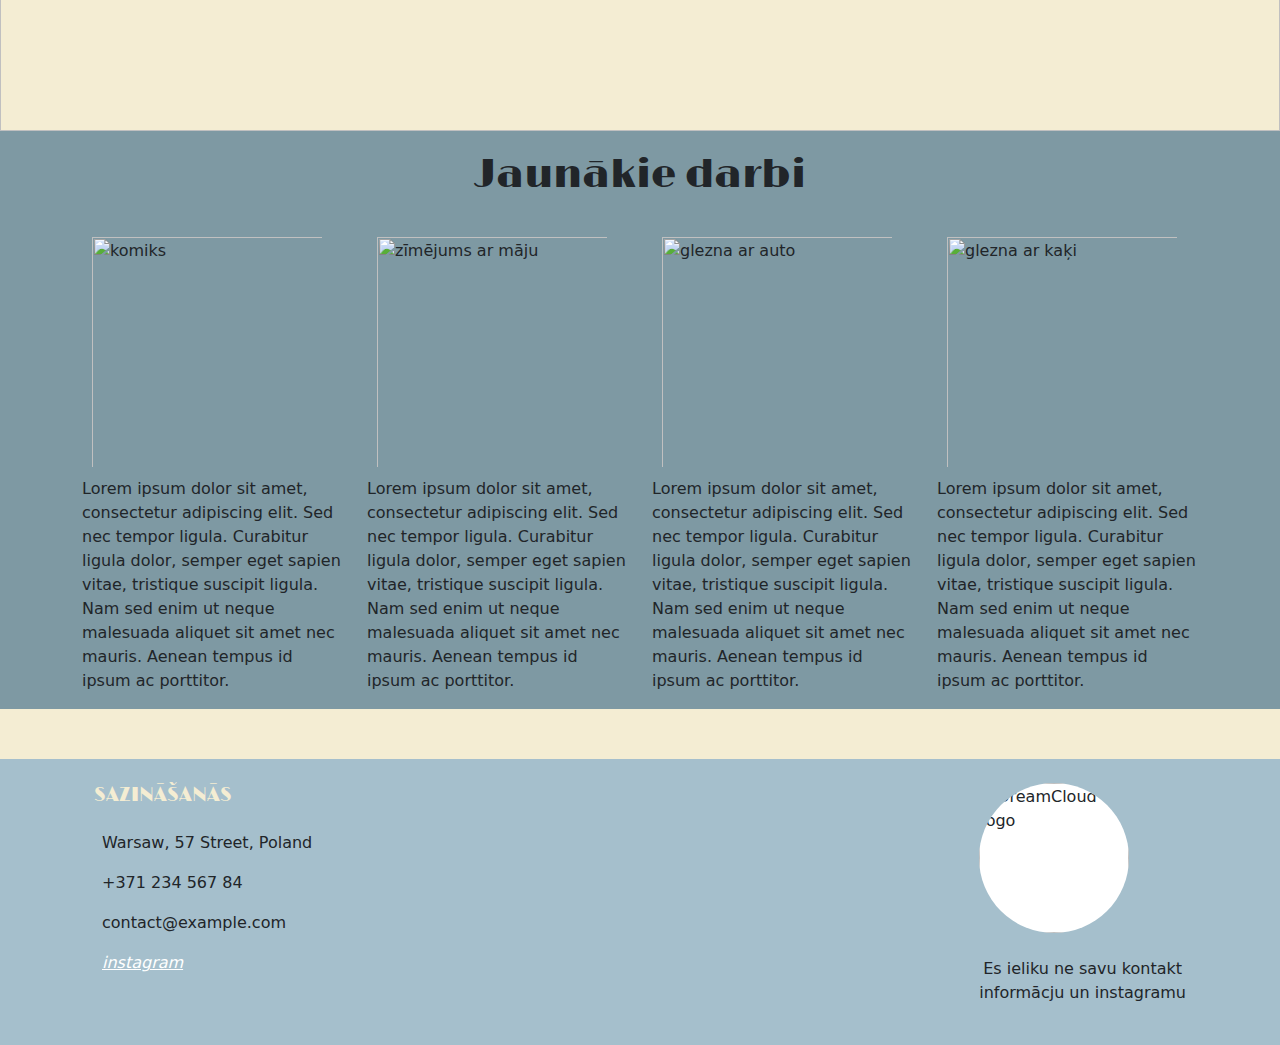
==== commit d878a2b8: "Add files via upload" ====
--- a/page.html
+++ b/page.html
@@ -1,5 +1,4 @@
 <html lang="en">
-
 <head>
   <meta charset="UTF-8">
   <meta name="viewport" content="width=device-width, initial-scale=1.0">
@@ -14,23 +13,25 @@
     integrity="sha512-DTOQO9RWCH3ppGqcWaEA1BIZOC6xxalwEsw9c2QQeAIftl+Vegovlnee1c9QX4TctnWMn13TZye+giMm8e2LwA=="
     crossorigin="anonymous" referrerpolicy="no-referrer" />
   <link href="dizians.css" rel="stylesheet" type="text/css">
-  <link rel="icon" type="image/x-icon" href="DreamCloud (3).png">
+  <link rel="icon" type="image/x-icon" href="images/DreamCloud (3).png">
   <title>DreamCloud</title>
-
 </head>
-
 <body class="bo">
   <nav style="background-color: #A5BFCC ;" class="navbar navbar-expand-lg ">
     <div class="container-fluid">
       <a class="navbar-brand">
         <p id="nav">
-          <img src="DreamCloud.png" alt="Logo" id="logo" class="d-inline-block align-text-top">
+          <img src="images/DreamCloud.png" alt="Logo" id="logo" class="d-inline-block align-text-top">
           DreamCloud
         </p>
       </a>
       <button class="navbar-toggler" type="button" data-bs-toggle="collapse" data-bs-target="#navbarSupportedContent"
         aria-controls="navbarSupportedContent" aria-expanded="false" aria-label="Toggle navigation">
-        <span class="navbar-toggler-icon"></span>
+        <span class="navbar-toggler-icon">
+        </span>
+        <span class="visually-hidden">
+          Previous
+        </span>
       </button>
       <div class="collapse navbar-collapse" id="navbarSupportedContent">
         <ul class="navbar-nav ms-auto mb-2 mb-lg-0">
@@ -51,22 +52,29 @@
           </li>
         </ul>
       </div>
+    </div>
   </nav>
   <div id="p1" class="p1">
     <h1>
       Mani mākslasdarbi
     </h1>
     <div class="p1-1">
-      <img src="1632530f-fa61-4b01-adc0-30092f746ddd.jpg" class="b1" alt="Mans avatārs">
-      <p id="pp">
-        Lorem ipsum dolor sit amet, consectetur adipiscing elit. Sed nec tempor ligula. Curabitur ligula dolor, semper
-        eget sapien vitae, tristique suscipit ligula. Nam sed enim ut neque malesuada aliquet sit amet nec mauris.
-        Aenean tempus id ipsum ac porttitor. Vivamus ac felis vitae ligula posuere laoreet ac vel nisi. Nullam ante
-        metus, vehicula sit amet tortor non, commodo lacinia nisl. Nulla rutrum libero at euismod faucibus. Nulla sit
-        amet fermentum nisi. Sed convallis massa sed scelerisque imperdiet. Duis luctus urna eu dui tempor, vulputate
-        posuere ex lobortis. Suspendisse orci felis, porttitor sed dolor sed, gravida lobortis sapien. Donec congue urna
-        lacus, ac sodales orci finibus vitae.
-      </p>
+      <div class="row">
+        <div class="col-md-6 col-sm-12 d-flex justify-content-center">
+          <img src="images/1632530f-fa61-4b01-adc0-30092f746ddd.jpg" class="b1" alt="Mans avatārs">
+        </div>
+        <div class="col-md-6 col-sm-12">
+          <p id="pp">
+            Lorem ipsum dolor sit amet, consectetur adipiscing elit. Sed nec tempor ligula. Curabitur ligula dolor,
+            semper eget sapien vitae, tristique suscipit ligula. Nam sed enim ut neque malesuada aliquet sit amet nec
+            mauris. Aenean tempus id ipsum ac porttitor. Vivamus ac felis vitae ligula posuere laoreet ac vel nisi. Nullam
+            ante metus, vehicula sit amet tortor non, commodo lacinia nisl. Nulla rutrum libero at euismod faucibus.
+            Nulla sit amet fermentum nisi. Sed convallis massa sed scelerisque imperdiet. Duis luctus urna eu dui tempor,
+            vulputate posuere ex lobortis. Suspendisse orci felis, porttitor sed dolor sed, gravida lobortis sapien.
+            Donec congue urna lacus, ac sodales orci finibus vitae.
+          </p>
+        </div>
+      </div>
     </div>
     <hr>
   </div>
@@ -74,13 +82,13 @@
     <div id="carouselExampleFade" class="carousel slide carousel-fade">
       <div class="carousel-inner">
         <div class="carousel-item active">
-          <img src="df8d1e7b-86b2-4482-b5e5-c2f24b2a9b13.jpg" class="d-block w-100">
+          <img src="images/df8d1e7b-86b2-4482-b5e5-c2f24b2a9b13.jpg" class="d-block w-100">
         </div>
         <div class="carousel-item">
-          <img src="04da76fa-fcf0-4cc1-bb3c-b1ba5ed66541.jpg" class="d-block w-100">
+          <img src="images/04da76fa-fcf0-4cc1-bb3c-b1ba5ed66541.jpg" class="d-block w-100">
         </div>
         <div class="carousel-item">
-          <img src="20908c12-6b63-4599-a3f3-a338be8e5da8.jpg" class="d-block w-100">
+          <img src="images/20908c12-6b63-4599-a3f3-a338be8e5da8.jpg" class="d-block w-100">
         </div>
       </div>
       <button class="carousel-control-prev" type="button" data-bs-target="#carouselExampleFade" data-bs-slide="prev">
@@ -104,31 +112,38 @@
       <h1>
         Jaunākie darbi
       </h1>
-      <div class="a">
+      <div class="text">
         <div class="row">
           <div class="col-lg-3 col-md col-sm-100%" id="a">
-            <img src="6904df35-3a29-496d-bd70-d84a2db6f9d6.jpg" class="b2" alt="komiks">
-            Lorem ipsum dolor sit amet, consectetur adipiscing elit. Sed nec tempor ligula. Curabitur ligula dolor,
-            semper eget sapien vitae, tristique suscipit ligula. Nam sed enim ut neque malesuada aliquet sit amet nec
-            mauris. Aenean tempus id ipsum ac porttitor.
+            <img src="images/6904df35-3a29-496d-bd70-d84a2db6f9d6.jpg" class="b2" alt="komiks">
+            <p>
+            Lorem ipsum dolor sit amet, consectetur adipiscing elit. Sed nec tempor ligula. Curabitur ligula dolor,
+            semper eget sapien vitae, tristique suscipit ligula. Nam sed enim ut neque malesuada aliquet sit amet nec
+            mauris. Aenean tempus id ipsum ac porttitor.
+            </p>
           </div>
           <div class="col-lg-3 col-md col-sm-100%" id="b">
-            <img src="4cfbf925-ad22-496f-8fce-84463354cf79.jpg" class="b2" alt="zīmējums ar māju">
-            Lorem ipsum dolor sit amet, consectetur adipiscing elit. Sed nec tempor ligula. Curabitur ligula dolor,
-            semper eget sapien vitae, tristique suscipit ligula. Nam sed enim ut neque malesuada aliquet sit amet nec
-            mauris. Aenean tempus id ipsum ac porttitor.
+            <img src="images/4cfbf925-ad22-496f-8fce-84463354cf79.jpg" class="b2" alt="zīmējums ar māju">
+            <p>
+            Lorem ipsum dolor sit amet, consectetur adipiscing elit. Sed nec tempor ligula. Curabitur ligula dolor,
+            semper eget sapien vitae, tristique suscipit ligula. Nam sed enim ut neque malesuada aliquet sit amet nec
+            mauris. Aenean tempus id ipsum ac porttitor.
+            </p>
           </div>
           <div class="col-lg-3 col-md col-sm-100%" id="c">
-            <img src="0a617922-f66a-4196-8d96-88fa8f21aa9b.jpg" class="b2" alt="glezna ar auto">
-            Lorem ipsum dolor sit amet, consectetur adipiscing elit. Sed nec tempor ligula. Curabitur ligula dolor,
-            semper eget sapien vitae, tristique suscipit ligula. Nam sed enim ut neque malesuada aliquet sit amet nec
-            mauris. Aenean tempus id ipsum ac porttitor.
+            <img src="images/0a617922-f66a-4196-8d96-88fa8f21aa9b.jpg" class="b2" alt="glezna ar auto">
+            <p>
+            Lorem ipsum dolor sit amet, consectetur adipiscing elit. Sed nec tempor ligula. Curabitur ligula dolor,
+            semper eget sapien vitae, tristique suscipit ligula. Nam sed enim ut neque malesuada aliquet sit amet nec
+            mauris. Aenean tempus id ipsum ac porttitor.
+            </p>
           </div>
           <div class="col-lg-3 col-md col-sm-100%" id="d">
-            <img src="0b1cdb0f-7dce-4929-8135-ed3fdbac55a0.jpg" class="b2" alt="glezna ar kaķi">
-            Lorem ipsum dolor sit amet, consectetur adipiscing elit. Sed nec tempor ligula. Curabitur ligula dolor,
-            semper eget sapien vitae, tristique suscipit ligula. Nam sed enim ut neque malesuada aliquet sit amet nec
-            mauris. Aenean tempus id ipsum ac porttitor.
+            <img src="images/0b1cdb0f-7dce-4929-8135-ed3fdbac55a0.jpg" class="b2" alt="glezna ar kaķi">
+            <p>Lorem ipsum dolor sit amet, consectetur adipiscing elit. Sed nec tempor ligula. Curabitur ligula dolor,
+            semper eget sapien vitae, tristique suscipit ligula. Nam sed enim ut neque malesuada aliquet sit amet nec
+            mauris. Aenean tempus id ipsum ac porttitor.
+            </p>
           </div>
         </div>
       </div>
@@ -164,17 +179,17 @@
           </ul>
           <ul class="list-unstyled d-flex flex-row">
             <li>
-              <a class="text-white px-2" href="https://www.instagram.com/arts.channel/?hl=en">
-                <i class="fab fa-instagram"> insta
+              <a class="text-white px-2" href="https://www.instagram.com/arts.channel/?hl=en"  target="_blank">
+                <i class="fab fa-instagram"> instagram
                 </i>
               </a>
-            </li>
+            </li> 
           </ul>
         </div>
         <div class="footer-logo">
           <div
             class="bottom-logo rounded-circle bg-white shadow-1-strong d-flex align-items-center justify-content-center mb-4">
-            <img src="DreamCloud (2).png" class="rounded-circle" alt="DreamCloud logo" loading="lazy" />
+            <img src="images/DreamCloud (2).png" class="rounded-circle" alt="DreamCloud logo" loading="lazy" />
           </div>
           <p class="text-center">
             Es ieliku ne savu kontakt <br> informācju un instagramu
@@ -187,5 +202,4 @@
     integrity="sha384-YvpcrYf0tY3lHB60NNkmXc5s9fDVZLESaAA55NDzOxhy9GkcIdslK1eN7N6jIeHz"
     crossorigin="anonymous"></script>
 </body>
-
 </html>--- a/dizians.css
+++ b/dizians.css
@@ -1,11 +1,12 @@
-.bo{ background-color: #F4EDD3;}
+.bo{
+    background-color: #F4EDD3;
+}
 #nav{
     display:flex;
   align-items: center;
   justify-content: space-around;
   font-family: "Limelight", serif;
 }
-
 #logo {
     height: 100px;
     width: 100px;
@@ -17,35 +18,38 @@
     font-family: "Limelight", serif;
     display: flex;
     justify-content: center;
+    padding: 20px;
 }
 .p1-1{
     display:flex;
-    justify-content:space-evenly
+    justify-content:space-evenly;
+    padding: 20px;
 }
 .b1{
     height:250px;
     width: 250px;
     margin: 20px;
+    object-fit: cover;
 }
-#pp {
+#pp{
     width: 50%;
-    margin: 0 auto;
+    margin: 20px;
+    text-align: justify;
 }
 .p2{
     background-color: #F4EDD3;
 }
-
 .p3{
     background-color: #7E99A3;
-    
 }
 .b2{ 
     height:250px;
     width: 250px;
     display: flex;
     justify-content: space-around;
+    padding: 10px;
 }
-.a{
+.text{
     display: flex;
     justify-content: space-evenly;
     align-items: center;
@@ -56,6 +60,7 @@
 }
 h5{
     font-family: "Limelight", serif;
+    color: #F4EDD3;
 }
 .logo2{
     height: 100px;
@@ -64,5 +69,4 @@
 .bottom-logo, .bottom-logo img{
     height: 150px;
     width: 150px;
-}
-/* font-family:"outfit", serif;  */+}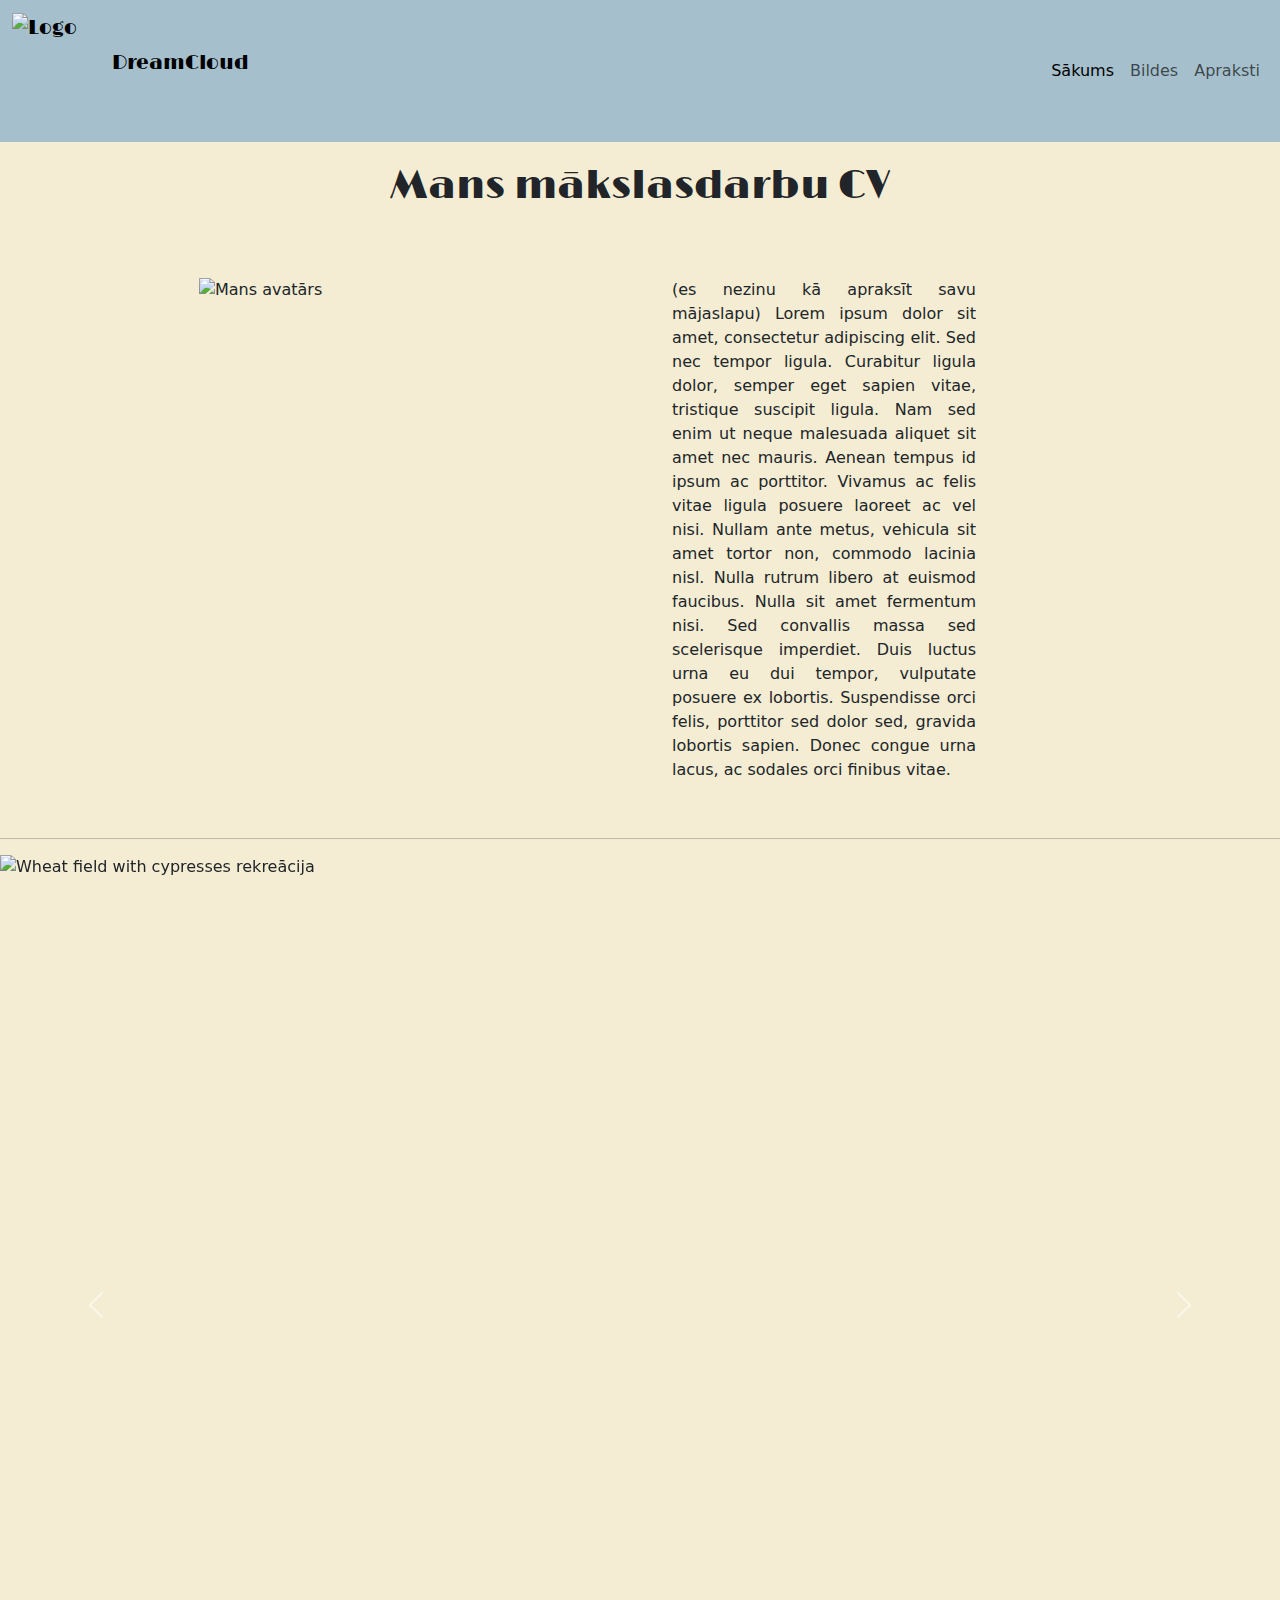
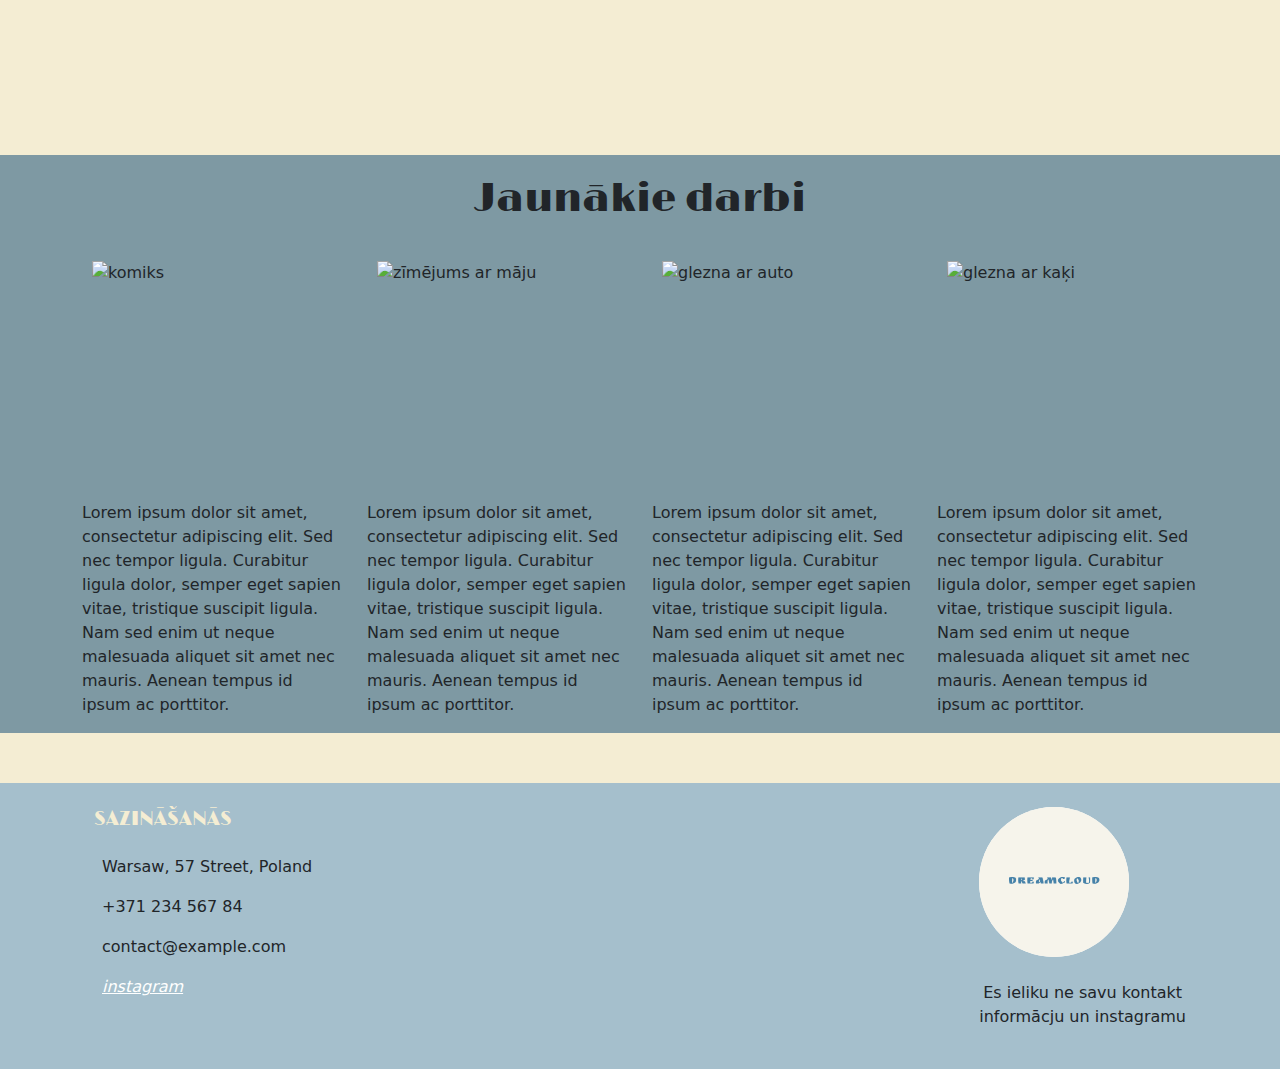
==== commit 48dc24a2: "pēdējās" ====
--- a/page.html
+++ b/page.html
@@ -1,3 +1,4 @@
+<!DOCTYPE html>
 <html lang="en">
 <head>
   <meta charset="UTF-8">
@@ -11,12 +12,12 @@
     integrity="sha384-QWTKZyjpPEjISv5WaRU9OFeRpok6YctnYmDr5pNlyT2bRjXh0JMhjY6hW+ALEwIH" crossorigin="anonymous">
   <link rel="stylesheet" href="https://cdnjs.cloudflare.com/ajax/libs/font-awesome/6.5.1/css/all.min.css"
     integrity="sha512-DTOQO9RWCH3ppGqcWaEA1BIZOC6xxalwEsw9c2QQeAIftl+Vegovlnee1c9QX4TctnWMn13TZye+giMm8e2LwA=="
-    crossorigin="anonymous" referrerpolicy="no-referrer" />
+    crossorigin="anonymous" referrerpolicy="no-referrer" >
   <link href="dizians.css" rel="stylesheet" type="text/css">
-  <link rel="icon" type="image/x-icon" href="images/DreamCloud (3).png">
+  <link href="images/DreamCloud(3).png" rel="icon" type="image/x-icon" >
   <title>DreamCloud</title>
 </head>
-<body class="bo">
+<body>
   <nav style="background-color: #A5BFCC ;" class="navbar navbar-expand-lg ">
     <div class="container-fluid">
       <a class="navbar-brand">
@@ -36,17 +37,17 @@
       <div class="collapse navbar-collapse" id="navbarSupportedContent">
         <ul class="navbar-nav ms-auto mb-2 mb-lg-0">
           <li class="nav-item">
-            <a class="nav-link active" aria-current="page" href="#p1">
+            <a class="nav-link active" aria-current="page" href="#daļa1">
               Sākums
             </a>
           </li>
           <li class="nav-item">
-            <a class="nav-link" href="#p2">
+            <a class="nav-link" href="#daļa2">
               Bildes
             </a>
           </li>
           <li class="nav-item">
-            <a class="nav-link" href="#p3">
+            <a class="nav-link" href="#daļa3">
               Apraksti
             </a>
           </li>
@@ -54,18 +55,18 @@
       </div>
     </div>
   </nav>
-  <div id="p1" class="p1">
+  <div id="daļa1">
     <h1>
-      Mani mākslasdarbi
+      Mans mākslasdarbu CV
     </h1>
-    <div class="p1-1">
+    <div class="daļa1-1">
       <div class="row">
         <div class="col-md-6 col-sm-12 d-flex justify-content-center">
-          <img src="images/1632530f-fa61-4b01-adc0-30092f746ddd.jpg" class="b1" alt="Mans avatārs">
+          <img src="images/1632530f-fa61-4b01-adc0-30092f746ddd.jpg" class="bilde1" alt="Mans avatārs">
         </div>
         <div class="col-md-6 col-sm-12">
-          <p id="pp">
-            Lorem ipsum dolor sit amet, consectetur adipiscing elit. Sed nec tempor ligula. Curabitur ligula dolor,
+          <p id="paragrāfs">
+            (es nezinu kā apraksīt savu mājaslapu) Lorem ipsum dolor sit amet, consectetur adipiscing elit. Sed nec tempor ligula. Curabitur ligula dolor,
             semper eget sapien vitae, tristique suscipit ligula. Nam sed enim ut neque malesuada aliquet sit amet nec
             mauris. Aenean tempus id ipsum ac porttitor. Vivamus ac felis vitae ligula posuere laoreet ac vel nisi. Nullam
             ante metus, vehicula sit amet tortor non, commodo lacinia nisl. Nulla rutrum libero at euismod faucibus.
@@ -78,17 +79,17 @@
     </div>
     <hr>
   </div>
-  <div id="p2" class="p2">
+  <div id="daļa2">
     <div id="carouselExampleFade" class="carousel slide carousel-fade">
       <div class="carousel-inner">
         <div class="carousel-item active">
-          <img src="images/df8d1e7b-86b2-4482-b5e5-c2f24b2a9b13.jpg" class="d-block w-100">
+          <img src="images/df8d1e7b-86b2-4482-b5e5-c2f24b2a9b13.jpg" class="d-block w-100" id="bilde2-1" alt="Wheat field with cypresses rekreācija">
         </div>
         <div class="carousel-item">
-          <img src="images/04da76fa-fcf0-4cc1-bb3c-b1ba5ed66541.jpg" class="d-block w-100">
+          <img src="images/04da76fa-fcf0-4cc1-bb3c-b1ba5ed66541.jpg" class="d-block w-100" id="bilde2-2" alt="Rudens ziedi">
         </div>
         <div class="carousel-item">
-          <img src="images/20908c12-6b63-4599-a3f3-a338be8e5da8.jpg" class="d-block w-100">
+          <img src="images/20908c12-6b63-4599-a3f3-a338be8e5da8.jpg" class="d-block w-100" id="bilde2-3" alt="Es ar diviem nepabeigtiem darbiem">
         </div>
       </div>
       <button class="carousel-control-prev" type="button" data-bs-target="#carouselExampleFade" data-bs-slide="prev">
@@ -107,39 +108,39 @@
       </button>
     </div>
   </div>
-  <div id="p3" class="p3">
+  <div id="daļa3">
     <div class="container">
       <h1>
         Jaunākie darbi
       </h1>
       <div class="text">
         <div class="row">
-          <div class="col-lg-3 col-md col-sm-100%" id="a">
-            <img src="images/6904df35-3a29-496d-bd70-d84a2db6f9d6.jpg" class="b2" alt="komiks">
+          <div class="col-lg-3 col-md col-sm-100%" >
+            <img src="images/6904df35-3a29-496d-bd70-d84a2db6f9d6.jpg" class="bildes3" alt="komiks">
             <p>
             Lorem ipsum dolor sit amet, consectetur adipiscing elit. Sed nec tempor ligula. Curabitur ligula dolor,
             semper eget sapien vitae, tristique suscipit ligula. Nam sed enim ut neque malesuada aliquet sit amet nec
             mauris. Aenean tempus id ipsum ac porttitor.
             </p>
           </div>
-          <div class="col-lg-3 col-md col-sm-100%" id="b">
-            <img src="images/4cfbf925-ad22-496f-8fce-84463354cf79.jpg" class="b2" alt="zīmējums ar māju">
+          <div class="col-lg-3 col-md col-sm-100%">
+            <img src="images/4cfbf925-ad22-496f-8fce-84463354cf79.jpg" class="bildes3" alt="zīmējums ar māju">
             <p>
             Lorem ipsum dolor sit amet, consectetur adipiscing elit. Sed nec tempor ligula. Curabitur ligula dolor,
             semper eget sapien vitae, tristique suscipit ligula. Nam sed enim ut neque malesuada aliquet sit amet nec
             mauris. Aenean tempus id ipsum ac porttitor.
             </p>
           </div>
-          <div class="col-lg-3 col-md col-sm-100%" id="c">
-            <img src="images/0a617922-f66a-4196-8d96-88fa8f21aa9b.jpg" class="b2" alt="glezna ar auto">
+          <div class="col-lg-3 col-md col-sm-100%" >
+            <img src="images/0a617922-f66a-4196-8d96-88fa8f21aa9b.jpg" class="bildes3" alt="glezna ar auto">
             <p>
             Lorem ipsum dolor sit amet, consectetur adipiscing elit. Sed nec tempor ligula. Curabitur ligula dolor,
             semper eget sapien vitae, tristique suscipit ligula. Nam sed enim ut neque malesuada aliquet sit amet nec
             mauris. Aenean tempus id ipsum ac porttitor.
             </p>
           </div>
-          <div class="col-lg-3 col-md col-sm-100%" id="d">
-            <img src="images/0b1cdb0f-7dce-4929-8135-ed3fdbac55a0.jpg" class="b2" alt="glezna ar kaķi">
+          <div class="col-lg-3 col-md col-sm-100%" >
+            <img src="images/0b1cdb0f-7dce-4929-8135-ed3fdbac55a0.jpg" class="bildes3" alt="glezna ar kaķi">
             <p>Lorem ipsum dolor sit amet, consectetur adipiscing elit. Sed nec tempor ligula. Curabitur ligula dolor,
             semper eget sapien vitae, tristique suscipit ligula. Nam sed enim ut neque malesuada aliquet sit amet nec
             mauris. Aenean tempus id ipsum ac porttitor.
@@ -189,7 +190,7 @@
         <div class="footer-logo">
           <div
             class="bottom-logo rounded-circle bg-white shadow-1-strong d-flex align-items-center justify-content-center mb-4">
-            <img src="images/DreamCloud (2).png" class="rounded-circle" alt="DreamCloud logo" loading="lazy" />
+            <img src="images/DreamCloud(2).png" class="rounded-circle" alt="DreamCloud logo" loading="lazy" >
           </div>
           <p class="text-center">
             Es ieliku ne savu kontakt <br> informācju un instagramu
--- a/dizians.css
+++ b/dizians.css
@@ -1,4 +1,4 @@
-.bo{
+body{
     background-color: #F4EDD3;
 }
 #nav{
@@ -11,7 +11,7 @@
     height: 100px;
     width: 100px;
 }
-.p1{
+#daļa1{
     background-color: #F4EDD3;
 }
 h1{
@@ -20,29 +20,38 @@
     justify-content: center;
     padding: 20px;
 }
-.p1-1{
+.daļa1-1{
     display:flex;
     justify-content:space-evenly;
     padding: 20px;
 }
-.b1{
+.bilde1{
     height:250px;
     width: 250px;
     margin: 20px;
     object-fit: cover;
 }
-#pp{
+#paragrāfs{
     width: 50%;
     margin: 20px;
     text-align: justify;
 }
-.p2{
+#daļa2{
     background-color: #F4EDD3;
 }
-.p3{
+#bilde2-1{
+    height:100vh ;
+}
+#bilde2-2{
+    height:100vh ;
+}
+#bilde2-3{
+    height:100vh ;
+}
+#daļa3{
     background-color: #7E99A3;
 }
-.b2{ 
+.bildes3{ 
     height:250px;
     width: 250px;
     display: flex;
